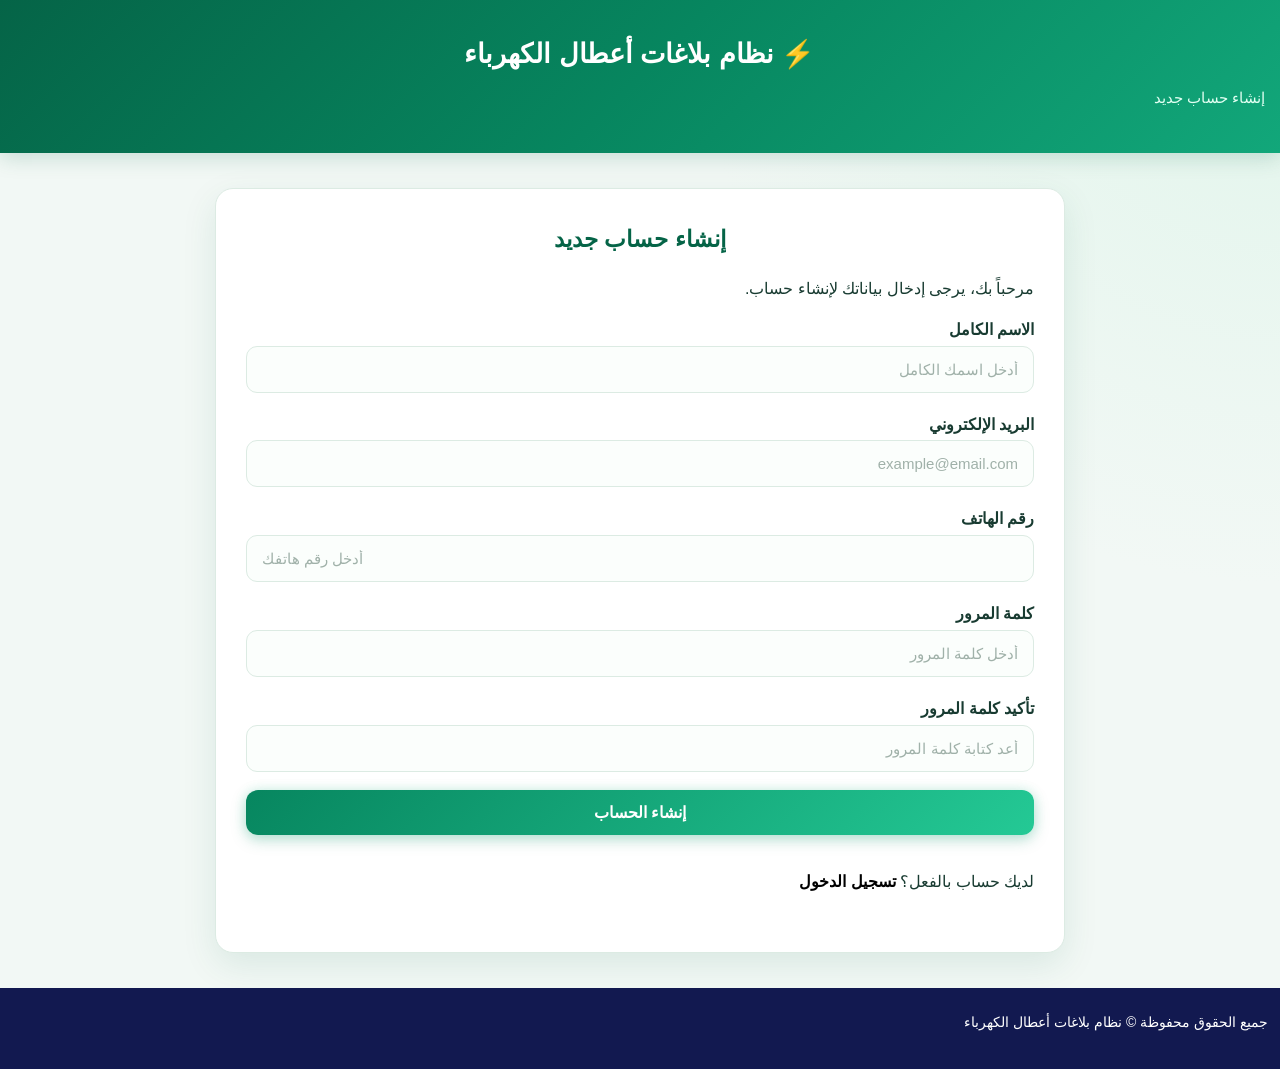
==== regester.html @ 57d66d17 "first comment" ====
<!DOCTYPE html>
<html lang="ar" dir="rtl">

<head>

    <meta charset="UTF-8">

    <meta name="viewport"
          content="width=device-width, initial-scale=1.0">

    <meta name="description"
          content="إنشاء حساب جديد في نظام بلاغات أعطال الكهرباء">

    <title>إنشاء حساب جديد - نظام بلاغات الكهرباء</title>
<link rel="stylesheet" href="style.css">

</head>

<body>

    <!-- رأس الصفحة -->
    <header>

        <h1>⚡ نظام بلاغات أعطال الكهرباء</h1>

        <p>
            إنشاء حساب جديد
        </p>

    </header>


    <!-- المحتوى الرئيسي -->
    <main>

        <section>

            <h2>إنشاء حساب جديد</h2>

            <p>
                مرحباً بك، يرجى إدخال بياناتك لإنشاء حساب.
            </p>


            <!-- نموذج إنشاء الحساب -->
            <form action="#" method="post">

                <!-- الاسم الكامل -->
                <div>

                    <label for="fullname">
                        الاسم الكامل
                    </label>

                    <input
                        type="text"
                        id="fullname"
                        name="fullname"
                        placeholder="أدخل اسمك الكامل"
                        required>

                </div>


                <!-- البريد الإلكتروني -->
                <div>

                    <label for="email">
                        البريد الإلكتروني
                    </label>

                    <input
                        type="email"
                        id="email"
                        name="email"
                        placeholder="example@email.com"
                        required>

                </div>


                <!-- رقم الهاتف -->
                <div>

                    <label for="phone">
                        رقم الهاتف
                    </label>

                    <input
                        type="tel"
                        id="phone"
                        name="phone"
                        placeholder="أدخل رقم هاتفك"
                        required>

                </div>


                <!-- كلمة المرور -->
                <div>

                    <label for="password">
                        كلمة المرور
                    </label>

                    <input
                        type="password"
                        id="password"
                        name="password"
                        placeholder="أدخل كلمة المرور"
                        minlength="8"
                        required>

                </div>


                <!-- تأكيد كلمة المرور -->
                <div>

                    <label for="confirm_password">
                        تأكيد كلمة المرور
                    </label>

                    <input
                        type="password"
                        id="confirm_password"
                        name="confirm_password"
                        placeholder="أعد كتابة كلمة المرور"
                        minlength="8"
                        required>

                </div>


                <!-- زر إنشاء الحساب -->
                <button type="submit">
                    إنشاء الحساب
                </button>

            </form>

        </section>


        <!-- العودة إلى تسجيل الدخول -->
        <section>

            <p>
                لديك حساب بالفعل؟

                <a href="index.html">
                    تسجيل الدخول
                </a>
            </p>

        </section>

    </main>


    <!-- تذييل الصفحة -->
    <footer>

        <p>
            جميع الحقوق محفوظة
            &copy;
            نظام بلاغات أعطال الكهرباء
        </p>

    </footer>

</body>

</html>
---- style.css ----
/* =================================
   1. الألوان والإعدادات العامة
================================= */

:root {
    --primary: #07865f;
    --primary-dark: #056447;
    --primary-light: #e7f7f0;
    --accent: #24c995;
    --white: #ffffff;
    --background: #f2f8f5;
    --text: #183b31;
    --muted: #71847c;
    --border: #dcebe3;
    --danger: #d64545;
    --shadow: 0 12px 35px rgba(5, 100, 71, 0.10);
    --radius: 18px;
}

/* =================================
   2. الإعدادات الأساسية
================================= */

* {
    margin: 0;
    padding: 0;
    box-sizing: border-box;
}

html {
    scroll-behavior: smooth;
}

body {
    direction: rtl;
    text-align: right;
    font-family: Tahoma, Arial, sans-serif;
    background:
        radial-gradient(circle at top right, #e1f5eb, transparent 35%),
        var(--background);
    color: var(--text);
    line-height: 1.8;
    min-height: 100vh;
}

/* =================================
   3. رأس الصفحة
================================= */

header {
    background: linear-gradient(
        135deg,
        var(--primary-dark),
        var(--primary),
        #12a77a
    );
    color: var(--white);
    text-align: center;
    padding: 30px 15px;
    box-shadow: 0 5px 20px rgba(5, 100, 71, 0.18);
    
}

header h1 {
    font-size: 27px;
    font-weight: bold;
    margin-bottom: 5px;
}

header p {
    color: #e1fff2;
    font-size: 15px;
}

/* =================================
   4. المحتوى الرئيسي
================================= */

main {
    width: 72%;
    max-width: 850px;
    margin: 35px auto;
    padding: 30px;
    background: var(--white);
    border: 1px solid var(--border);
    border-radius: var(--radius);
    box-shadow: var(--shadow);
}

section {
    margin-bottom: 25px;
}

h2 {
    color: var(--primary-dark);
    font-size: 23px;
    margin-bottom: 15px;
    text-align: center;
}

h3 {
    color: var(--primary);
    margin-bottom: 10px;
}

p {
    margin-bottom: 12px;
    text-align: center;
    text-align: justify;
}

/* =================================
   5. النماذج وحقول الإدخال
================================= */

form {
    width: 100%;
}

form div {
    margin-bottom: 18px;
}

label {
    display: block;
    font-weight: bold;
    margin-bottom: 1px;
    color: var(--text);
}

input,
select,
textarea {
    width: 100%;
    padding: 14px 15px;
    border: 1px solid var(--border);
    border-radius: 11px;
    background: #fbfefc;
    color: var(--text);
    font-family: inherit;
    font-size: 15px;
    outline: none;
    transition: 0.3s ease;
}

input:focus,
select:focus,
textarea:focus {
    border-color: var(--primary);
    background: var(--white);
    box-shadow: 0 0 0 4px rgba(7, 134, 95, 0.12);
}

textarea {
    min-height: 130px;
    resize: vertical;
}

input::placeholder,
textarea::placeholder {
    color: #a0b1a9;
}

#text {
color: white;
font-style: bold;
font-size: 20px;
}

/* =================================
   6. الأزرار المضيئة
================================= */

button,
.btn {
margin-bottom: 8px;
    width: 100%;
    display: inline-block;
    border: none;
    border-radius: 12px;
    padding: 13px 25px;
    background: linear-gradient(
        135deg,
        var(--primary),
        var(--accent)
    );
    color: var(--white);
    font-family: inherit;
    font-size: 16px;
    font-weight: bold;
    text-align: center;
    text-decoration: none;
    cursor: pointer;
    box-shadow:
        0 5px 15px rgba(7, 134, 95, 0.25),
        0 0 12px rgba(36, 201, 149, 0.15);
    transition: all 0.3s ease;
}

button:hover,
.btn:hover {
    transform: translateY(-3px);
    background: linear-gradient(
        135deg,
        #056447,
        #0cb982
    );
    box-shadow:
        0 8px 25px rgba(7, 134, 95, 0.35),
        0 0 20px rgba(36, 201, 149, 0.35);
}

button:active,
.btn:active {
    transform: scale(0.97);
}

button:focus-visible,
.btn:focus-visible,
a:focus-visible {
    outline: 3px solid #f4bd45;
    outline-offset: 4px;
}

/* =================================
   7. الروابط
================================= */

a {
    color: black;
    font-weight: bold;
    text-decoration: none;
    transition: 0.3s;
}

a:hover {
    color: var(--primary-dark);
    text-decoration: underline;
}

/* =================================
   8. بطاقات الصفحة الرئيسية
================================= */

.card,
article {
    background: #ffffff;
    border: 1px solid var(--border);
    border-radius: 15px;
    padding: 22px;
    margin-bottom: 18px;
    box-shadow: 0 5px 18px rgba(18, 59, 49, 0.06);
    transition: 0.3s ease;
}

.card:hover,
article:hover {
    transform: translateY(-5px);
    border-color: var(--accent);
    box-shadow: 0 10px 25px rgba(7, 134, 95, 0.13);
}

/* =================================
   9. أزرار الخدمات
================================= */

.service-btn {
    display: block;
    margin: 12px 0;
    padding: 15px;
    border-radius: 12px;
    background: var(--primary-light);
    color: var(--primary-dark);
    border: 1px solid #ccebdc;
    text-align: center;
    transition: 0.3s;
}

.service-btn:hover {
    background: var(--primary);
    color: white;
    box-shadow: 0 0 18px rgba(36, 201, 149, 0.35);
    text-decoration: none;
}

/* =================================
   10. زر تسجيل الخروج
================================= */

.logout {
    display: block;
    width: fit-content;
    margin: 35px auto 10px;
    padding: 12px 30px;
    background: linear-gradient(135deg, #d94343, #f06b62);
    color: white;
    border-radius: 12px;
    box-shadow: 0 5px 15px rgba(217, 67, 67, 0.20);
}

.logout:hover {
    color: white;
    background: #bd3030;
    box-shadow: 0 0 18px rgba(217, 67, 67, 0.35);
    text-decoration: none;
}

/* =================================
   11. الرسائل والتنبيهات
================================= */

.notice {
    padding: 15px;
    border-radius: 12px;
    background: var(--primary-light);
    color: var(--primary-dark);
    border-right: 4px solid var(--primary);
    margin: 15px 0;
}

.error {
    background: #fff0f0;
    color: #b52d2d;
    border-right: 4px solid var(--danger);
    padding: 12px;
    border-radius: 10px;
}

/* =================================
   12. تذييل الصفحات
================================= */

footer {
    text-align: center;
    padding: 22px 12px;
    margin-top: 35px;
    background: #e5f3ec;
    color: var(--muted);
    font-size: 14px;
}

/* =================================
   13. تحسين الهاتف والشاشات الصغيرة
================================= */

@media (max-width: 600px) {

    header {
        padding: 23px 12px;
    }

    header h1 {
        font-size: 21px;
    }

    header p {
        font-size: 13px;
    }

    main {
        width: 94%;
        margin: 20px auto;
        padding: 20px 15px;
    }

    h2 {
        font-size: 20px;
    }

    button,
    .btn {
        width: 100%;
        padding: 14px;
    }

    .card,
    article {
        padding: 17px;
    }
}

.hero-header{
position: relative;
width: 100%;
height: 300%;
background-image: linear-gradient(rgba(0, 45, 40, 0.65), rgba(0, 45, 40, 0.65)),
url("imgs/background.jpg");
background-size: cover;
background-position: center;
background-repeat: no-repeat;
display: flex;
justify-content: center;
align-items: center;
text-align: center;
color: white;
}

.header-overlay{
position: relative;
z-index: 1;
padding: 25px;
}

.header-overlay h1 {
font-size: 32px;
color: white;
margin-bottom: 15px;
text-shadow: 2px 3px 8px #000;
}

.header-overlay p {
font-size: 19px;
color: #e0fff5;
text-shadow: 1px 2px 5px #000;
}

@media (max-weidth: 600px) {
.hero-header {
min-height: 230px;
}
.header-overlay h1 {
font-size: 32px;
}
.header-overlay p{
font-size: 15px;
}
}

.icons {
display: inline-flex;
align-items: center;
}

.icon {
width: 30px;
margin-left: 6px;
}

footer {
color: white;
background-color: #121950;
}
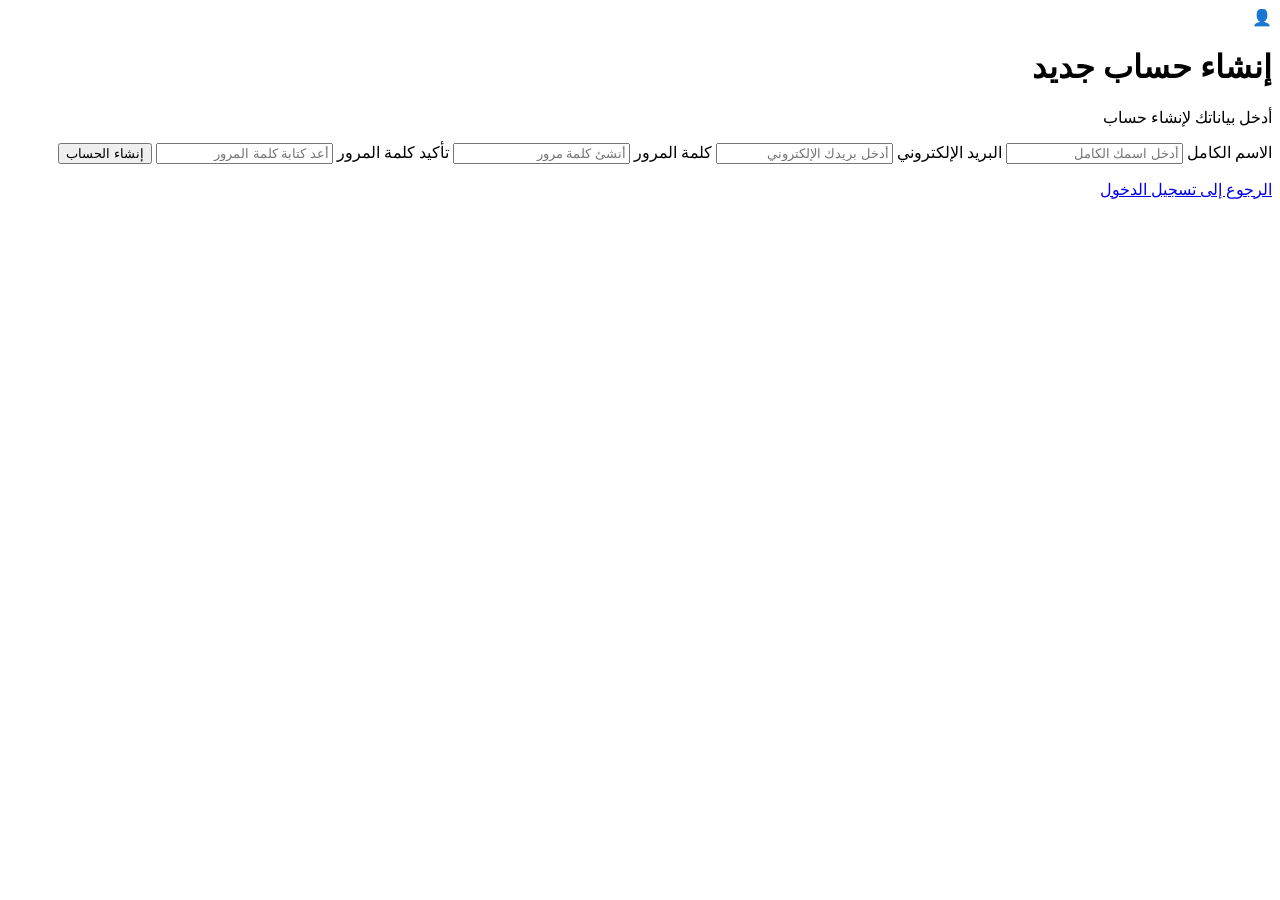
==== commit 7efed269: "Refactor registration form in regester.html Updated the registration form layout and structure." ====
--- a/regester.html
+++ b/regester.html
@@ -1,174 +1,52 @@
+
 <!DOCTYPE html>
 <html lang="ar" dir="rtl">
-
 <head>
-
     <meta charset="UTF-8">
-
-    <meta name="viewport"
-          content="width=device-width, initial-scale=1.0">
-
-    <meta name="description"
-          content="إنشاء حساب جديد في نظام بلاغات أعطال الكهرباء">
-
-    <title>إنشاء حساب جديد - نظام بلاغات الكهرباء</title>
-<link rel="stylesheet" href="style.css">
-
+    <meta name="viewport" content="width=device-width, initial-scale=1.0">
+    <title>إنشاء حساب جديد</title>
+    <link rel="stylesheet" href="css/style.css">
 </head>
-
 <body>
 
-    <!-- رأس الصفحة -->
-    <header>
+    <main class="login-container">
 
-        <h1>⚡ نظام بلاغات أعطال الكهرباء</h1>
+        <div class="login-icon">👤</div>
 
-        <p>
-            إنشاء حساب جديد
-        </p>
+        <h1>إنشاء حساب جديد</h1>
+        <p>أدخل بياناتك لإنشاء حساب</p>
 
-    </header>
+        <form id="registerForm">
 
+            <label for="name">الاسم الكامل</label>
+            <input type="text" id="name"
+                   placeholder="أدخل اسمك الكامل" required>
 
-    <!-- المحتوى الرئيسي -->
-    <main>
+            <label for="email">البريد الإلكتروني</label>
+            <input type="email" id="email"
+                   placeholder="أدخل بريدك الإلكتروني" required>
 
-        <section>
+            <label for="password">كلمة المرور</label>
+            <input type="password" id="password"
+                   placeholder="أنشئ كلمة مرور" required>
 
-            <h2>إنشاء حساب جديد</h2>
+            <label for="confirmPassword">تأكيد كلمة المرور</label>
+            <input type="password" id="confirmPassword"
+                   placeholder="أعد كتابة كلمة المرور" required>
 
-            <p>
-                مرحباً بك، يرجى إدخال بياناتك لإنشاء حساب.
-            </p>
+            <button type="submit">إنشاء الحساب</button>
 
+        </form>
 
-            <!-- نموذج إنشاء الحساب -->
-            <form action="#" method="post">
+        <p id="message"></p>
 
-                <!-- الاسم الكامل -->
-                <div>
-
-                    <label for="fullname">
-                        الاسم الكامل
-                    </label>
-
-                    <input
-                        type="text"
-                        id="fullname"
-                        name="fullname"
-                        placeholder="أدخل اسمك الكامل"
-                        required>
-
-                </div>
-
-
-                <!-- البريد الإلكتروني -->
-                <div>
-
-                    <label for="email">
-                        البريد الإلكتروني
-                    </label>
-
-                    <input
-                        type="email"
-                        id="email"
-                        name="email"
-                        placeholder="example@email.com"
-                        required>
-
-                </div>
-
-
-                <!-- رقم الهاتف -->
-                <div>
-
-                    <label for="phone">
-                        رقم الهاتف
-                    </label>
-
-                    <input
-                        type="tel"
-                        id="phone"
-                        name="phone"
-                        placeholder="أدخل رقم هاتفك"
-                        required>
-
-                </div>
-
-
-                <!-- كلمة المرور -->
-                <div>
-
-                    <label for="password">
-                        كلمة المرور
-                    </label>
-
-                    <input
-                        type="password"
-                        id="password"
-                        name="password"
-                        placeholder="أدخل كلمة المرور"
-                        minlength="8"
-                        required>
-
-                </div>
-
-
-                <!-- تأكيد كلمة المرور -->
-                <div>
-
-                    <label for="confirm_password">
-                        تأكيد كلمة المرور
-                    </label>
-
-                    <input
-                        type="password"
-                        id="confirm_password"
-                        name="confirm_password"
-                        placeholder="أعد كتابة كلمة المرور"
-                        minlength="8"
-                        required>
-
-                </div>
-
-
-                <!-- زر إنشاء الحساب -->
-                <button type="submit">
-                    إنشاء الحساب
-                </button>
-
-            </form>
-
-        </section>
-
-
-        <!-- العودة إلى تسجيل الدخول -->
-        <section>
-
-            <p>
-                لديك حساب بالفعل؟
-
-                <a href="index.html">
-                    تسجيل الدخول
-                </a>
-            </p>
-
-        </section>
+        <a href="index.html" class="contact-link">
+            الرجوع إلى تسجيل الدخول
+        </a>
 
     </main>
 
-
-    <!-- تذييل الصفحة -->
-    <footer>
-
-        <p>
-            جميع الحقوق محفوظة
-            &copy;
-            نظام بلاغات أعطال الكهرباء
-        </p>
-
-    </footer>
+    <script src="js/script.js"></script>
 
 </body>
-
-</html>+</html>
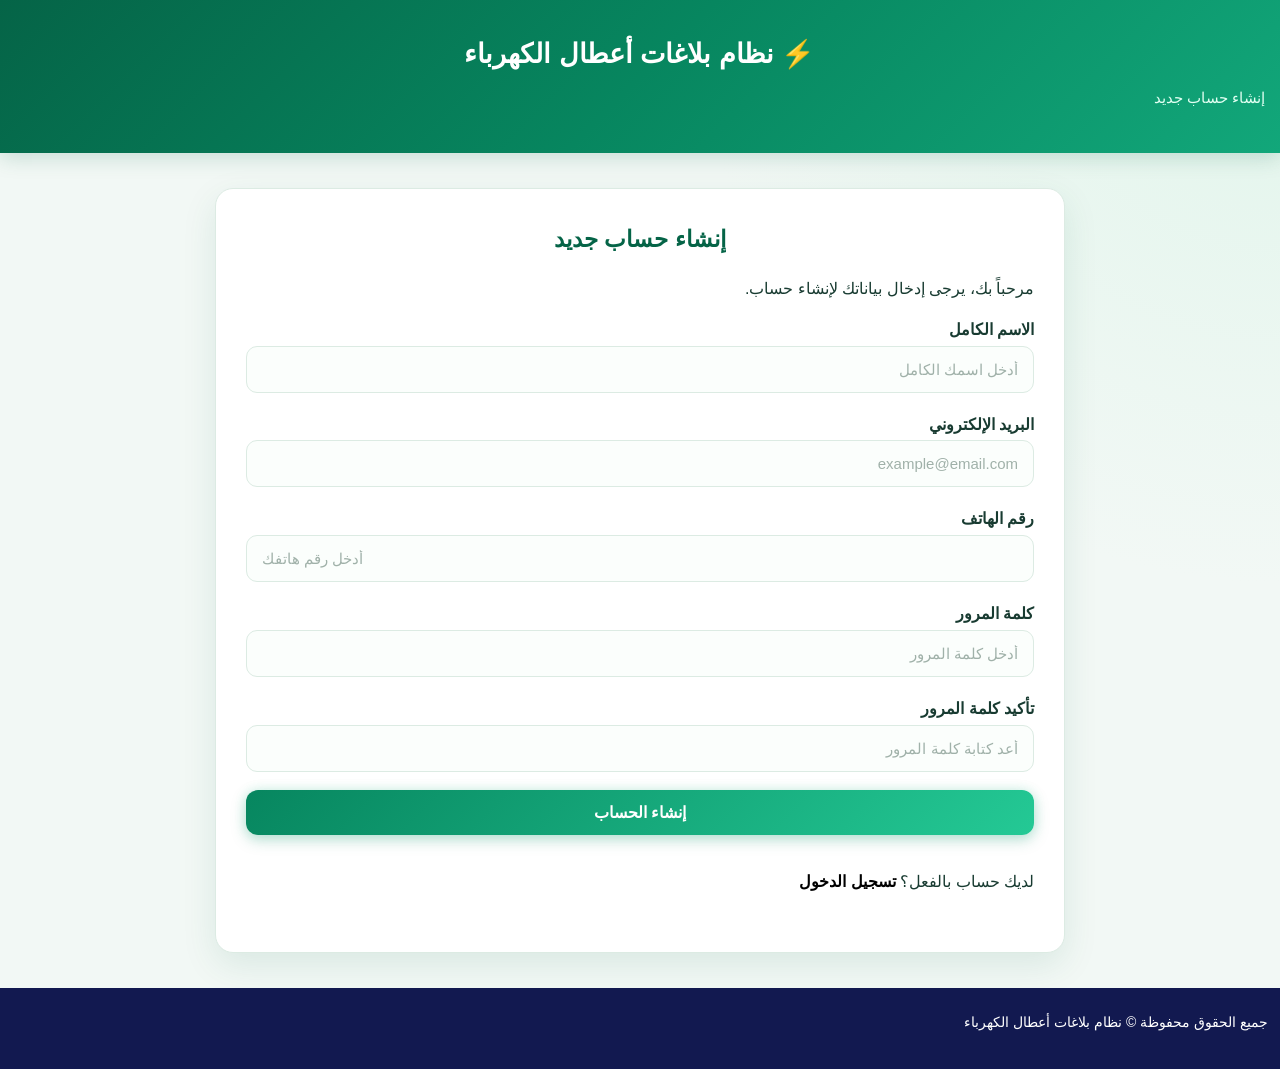
==== commit 99540462: "Revise registration form structure and content Updated the registration form with additional fields " ====
--- a/regester.html
+++ b/regester.html
@@ -1,52 +1,174 @@
-
 <!DOCTYPE html>
 <html lang="ar" dir="rtl">
+
 <head>
+
     <meta charset="UTF-8">
-    <meta name="viewport" content="width=device-width, initial-scale=1.0">
-    <title>إنشاء حساب جديد</title>
-    <link rel="stylesheet" href="css/style.css">
+
+    <meta name="viewport"
+          content="width=device-width, initial-scale=1.0">
+
+    <meta name="description"
+          content="إنشاء حساب جديد في نظام بلاغات أعطال الكهرباء">
+
+    <title>إنشاء حساب جديد - نظام بلاغات الكهرباء</title>
+<link rel="stylesheet" href="style.css">
+
 </head>
+
 <body>
 
-    <main class="login-container">
+    <!-- رأس الصفحة -->
+    <header>
 
-        <div class="login-icon">👤</div>
+        <h1>⚡ نظام بلاغات أعطال الكهرباء</h1>
 
-        <h1>إنشاء حساب جديد</h1>
-        <p>أدخل بياناتك لإنشاء حساب</p>
+        <p>
+            إنشاء حساب جديد
+        </p>
 
-        <form id="registerForm">
+    </header>
 
-            <label for="name">الاسم الكامل</label>
-            <input type="text" id="name"
-                   placeholder="أدخل اسمك الكامل" required>
 
-            <label for="email">البريد الإلكتروني</label>
-            <input type="email" id="email"
-                   placeholder="أدخل بريدك الإلكتروني" required>
+    <!-- المحتوى الرئيسي -->
+    <main>
 
-            <label for="password">كلمة المرور</label>
-            <input type="password" id="password"
-                   placeholder="أنشئ كلمة مرور" required>
+        <section>
 
-            <label for="confirmPassword">تأكيد كلمة المرور</label>
-            <input type="password" id="confirmPassword"
-                   placeholder="أعد كتابة كلمة المرور" required>
+            <h2>إنشاء حساب جديد</h2>
 
-            <button type="submit">إنشاء الحساب</button>
+            <p>
+                مرحباً بك، يرجى إدخال بياناتك لإنشاء حساب.
+            </p>
 
-        </form>
 
-        <p id="message"></p>
+            <!-- نموذج إنشاء الحساب -->
+            <form action="#" method="post">
 
-        <a href="index.html" class="contact-link">
-            الرجوع إلى تسجيل الدخول
-        </a>
+                <!-- الاسم الكامل -->
+                <div>
+
+                    <label for="fullname">
+                        الاسم الكامل
+                    </label>
+
+                    <input
+                        type="text"
+                        id="fullname"
+                        name="fullname"
+                        placeholder="أدخل اسمك الكامل"
+                        required>
+
+                </div>
+
+
+                <!-- البريد الإلكتروني -->
+                <div>
+
+                    <label for="email">
+                        البريد الإلكتروني
+                    </label>
+
+                    <input
+                        type="email"
+                        id="email"
+                        name="email"
+                        placeholder="example@email.com"
+                        required>
+
+                </div>
+
+
+                <!-- رقم الهاتف -->
+                <div>
+
+                    <label for="phone">
+                        رقم الهاتف
+                    </label>
+
+                    <input
+                        type="tel"
+                        id="phone"
+                        name="phone"
+                        placeholder="أدخل رقم هاتفك"
+                        required>
+
+                </div>
+
+
+                <!-- كلمة المرور -->
+                <div>
+
+                    <label for="password">
+                        كلمة المرور
+                    </label>
+
+                    <input
+                        type="password"
+                        id="password"
+                        name="password"
+                        placeholder="أدخل كلمة المرور"
+                        minlength="8"
+                        required>
+
+                </div>
+
+
+                <!-- تأكيد كلمة المرور -->
+                <div>
+
+                    <label for="confirm_password">
+                        تأكيد كلمة المرور
+                    </label>
+
+                    <input
+                        type="password"
+                        id="confirm_password"
+                        name="confirm_password"
+                        placeholder="أعد كتابة كلمة المرور"
+                        minlength="8"
+                        required>
+
+                </div>
+
+
+                <!-- زر إنشاء الحساب -->
+                <button type="submit">
+                    إنشاء الحساب
+                </button>
+
+            </form>
+
+        </section>
+
+
+        <!-- العودة إلى تسجيل الدخول -->
+        <section>
+
+            <p>
+                لديك حساب بالفعل؟
+
+                <a href="index.html">
+                    تسجيل الدخول
+                </a>
+            </p>
+
+        </section>
 
     </main>
 
-    <script src="js/script.js"></script>
+
+    <!-- تذييل الصفحة -->
+    <footer>
+
+        <p>
+            جميع الحقوق محفوظة
+            &copy;
+            نظام بلاغات أعطال الكهرباء
+        </p>
+
+    </footer>
 
 </body>
+
 </html>
--- a/style.css
+++ b/style.css
@@ -0,0 +1,443 @@
+
+/* =================================
+   1. الألوان والإعدادات العامة
+================================= */
+
+:root {
+    --primary: #07865f;
+    --primary-dark: #056447;
+    --primary-light: #e7f7f0;
+    --accent: #24c995;
+    --white: #ffffff;
+    --background: #f2f8f5;
+    --text: #183b31;
+    --muted: #71847c;
+    --border: #dcebe3;
+    --danger: #d64545;
+    --shadow: 0 12px 35px rgba(5, 100, 71, 0.10);
+    --radius: 18px;
+}
+
+/* =================================
+   2. الإعدادات الأساسية
+================================= */
+
+* {
+    margin: 0;
+    padding: 0;
+    box-sizing: border-box;
+}
+
+html {
+    scroll-behavior: smooth;
+}
+
+body {
+    direction: rtl;
+    text-align: right;
+    font-family: Tahoma, Arial, sans-serif;
+    background:
+        radial-gradient(circle at top right, #e1f5eb, transparent 35%),
+        var(--background);
+    color: var(--text);
+    line-height: 1.8;
+    min-height: 100vh;
+}
+
+/* =================================
+   3. رأس الصفحة
+================================= */
+
+header {
+    background: linear-gradient(
+        135deg,
+        var(--primary-dark),
+        var(--primary),
+        #12a77a
+    );
+    color: var(--white);
+    text-align: center;
+    padding: 30px 15px;
+    box-shadow: 0 5px 20px rgba(5, 100, 71, 0.18);
+    
+}
+
+header h1 {
+    font-size: 27px;
+    font-weight: bold;
+    margin-bottom: 5px;
+}
+
+header p {
+    color: #e1fff2;
+    font-size: 15px;
+}
+
+/* =================================
+   4. المحتوى الرئيسي
+================================= */
+
+main {
+    width: 72%;
+    max-width: 850px;
+    margin: 35px auto;
+    padding: 30px;
+    background: var(--white);
+    border: 1px solid var(--border);
+    border-radius: var(--radius);
+    box-shadow: var(--shadow);
+}
+
+section {
+    margin-bottom: 25px;
+}
+
+h2 {
+    color: var(--primary-dark);
+    font-size: 23px;
+    margin-bottom: 15px;
+    text-align: center;
+}
+
+h3 {
+    color: var(--primary);
+    margin-bottom: 10px;
+}
+
+p {
+    margin-bottom: 12px;
+    text-align: center;
+    text-align: justify;
+}
+
+/* =================================
+   5. النماذج وحقول الإدخال
+================================= */
+
+form {
+    width: 100%;
+}
+
+form div {
+    margin-bottom: 18px;
+}
+
+label {
+    display: block;
+    font-weight: bold;
+    margin-bottom: 1px;
+    color: var(--text);
+}
+
+input,
+select,
+textarea {
+    width: 100%;
+    padding: 14px 15px;
+    border: 1px solid var(--border);
+    border-radius: 11px;
+    background: #fbfefc;
+    color: var(--text);
+    font-family: inherit;
+    font-size: 15px;
+    outline: none;
+    transition: 0.3s ease;
+}
+
+input:focus,
+select:focus,
+textarea:focus {
+    border-color: var(--primary);
+    background: var(--white);
+    box-shadow: 0 0 0 4px rgba(7, 134, 95, 0.12);
+}
+
+textarea {
+    min-height: 130px;
+    resize: vertical;
+}
+
+input::placeholder,
+textarea::placeholder {
+    color: #a0b1a9;
+}
+
+#text {
+color: white;
+font-style: bold;
+font-size: 20px;
+}
+
+/* =================================
+   6. الأزرار المضيئة
+================================= */
+
+button,
+.btn {
+margin-bottom: 8px;
+    width: 100%;
+    display: inline-block;
+    border: none;
+    border-radius: 12px;
+    padding: 13px 25px;
+    background: linear-gradient(
+        135deg,
+        var(--primary),
+        var(--accent)
+    );
+    color: var(--white);
+    font-family: inherit;
+    font-size: 16px;
+    font-weight: bold;
+    text-align: center;
+    text-decoration: none;
+    cursor: pointer;
+    box-shadow:
+        0 5px 15px rgba(7, 134, 95, 0.25),
+        0 0 12px rgba(36, 201, 149, 0.15);
+    transition: all 0.3s ease;
+}
+
+button:hover,
+.btn:hover {
+    transform: translateY(-3px);
+    background: linear-gradient(
+        135deg,
+        #056447,
+        #0cb982
+    );
+    box-shadow:
+        0 8px 25px rgba(7, 134, 95, 0.35),
+        0 0 20px rgba(36, 201, 149, 0.35);
+}
+
+button:active,
+.btn:active {
+    transform: scale(0.97);
+}
+
+button:focus-visible,
+.btn:focus-visible,
+a:focus-visible {
+    outline: 3px solid #f4bd45;
+    outline-offset: 4px;
+}
+
+/* =================================
+   7. الروابط
+================================= */
+
+a {
+    color: black;
+    font-weight: bold;
+    text-decoration: none;
+    transition: 0.3s;
+}
+
+a:hover {
+    color: var(--primary-dark);
+    text-decoration: underline;
+}
+
+/* =================================
+   8. بطاقات الصفحة الرئيسية
+================================= */
+
+.card,
+article {
+    background: #ffffff;
+    border: 1px solid var(--border);
+    border-radius: 15px;
+    padding: 22px;
+    margin-bottom: 18px;
+    box-shadow: 0 5px 18px rgba(18, 59, 49, 0.06);
+    transition: 0.3s ease;
+}
+
+.card:hover,
+article:hover {
+    transform: translateY(-5px);
+    border-color: var(--accent);
+    box-shadow: 0 10px 25px rgba(7, 134, 95, 0.13);
+}
+
+/* =================================
+   9. أزرار الخدمات
+================================= */
+
+.service-btn {
+    display: block;
+    margin: 12px 0;
+    padding: 15px;
+    border-radius: 12px;
+    background: var(--primary-light);
+    color: var(--primary-dark);
+    border: 1px solid #ccebdc;
+    text-align: center;
+    transition: 0.3s;
+}
+
+.service-btn:hover {
+    background: var(--primary);
+    color: white;
+    box-shadow: 0 0 18px rgba(36, 201, 149, 0.35);
+    text-decoration: none;
+}
+
+/* =================================
+   10. زر تسجيل الخروج
+================================= */
+
+.logout {
+    display: block;
+    width: fit-content;
+    margin: 35px auto 10px;
+    padding: 12px 30px;
+    background: linear-gradient(135deg, #d94343, #f06b62);
+    color: white;
+    border-radius: 12px;
+    box-shadow: 0 5px 15px rgba(217, 67, 67, 0.20);
+}
+
+.logout:hover {
+    color: white;
+    background: #bd3030;
+    box-shadow: 0 0 18px rgba(217, 67, 67, 0.35);
+    text-decoration: none;
+}
+
+/* =================================
+   11. الرسائل والتنبيهات
+================================= */
+
+.notice {
+    padding: 15px;
+    border-radius: 12px;
+    background: var(--primary-light);
+    color: var(--primary-dark);
+    border-right: 4px solid var(--primary);
+    margin: 15px 0;
+}
+
+.error {
+    background: #fff0f0;
+    color: #b52d2d;
+    border-right: 4px solid var(--danger);
+    padding: 12px;
+    border-radius: 10px;
+}
+
+/* =================================
+   12. تذييل الصفحات
+================================= */
+
+footer {
+    text-align: center;
+    padding: 22px 12px;
+    margin-top: 35px;
+    background: #e5f3ec;
+    color: var(--muted);
+    font-size: 14px;
+}
+
+/* =================================
+   13. تحسين الهاتف والشاشات الصغيرة
+================================= */
+
+@media (max-width: 600px) {
+
+    header {
+        padding: 23px 12px;
+    }
+
+    header h1 {
+        font-size: 21px;
+    }
+
+    header p {
+        font-size: 13px;
+    }
+
+    main {
+        width: 94%;
+        margin: 20px auto;
+        padding: 20px 15px;
+    }
+
+    h2 {
+        font-size: 20px;
+    }
+
+    button,
+    .btn {
+        width: 100%;
+        padding: 14px;
+    }
+
+    .card,
+    article {
+        padding: 17px;
+    }
+}
+
+.hero-header{
+position: relative;
+width: 100%;
+height: 300%;
+background-image: linear-gradient(rgba(0, 45, 40, 0.65), rgba(0, 45, 40, 0.65)),
+url("imgs/background.jpg");
+background-size: cover;
+background-position: center;
+background-repeat: no-repeat;
+display: flex;
+justify-content: center;
+align-items: center;
+text-align: center;
+color: white;
+}
+
+.header-overlay{
+position: relative;
+z-index: 1;
+padding: 25px;
+}
+
+.header-overlay h1 {
+font-size: 32px;
+color: white;
+margin-bottom: 15px;
+text-shadow: 2px 3px 8px #000;
+}
+
+.header-overlay p {
+font-size: 19px;
+color: #e0fff5;
+text-shadow: 1px 2px 5px #000;
+}
+
+@media (max-weidth: 600px) {
+.hero-header {
+min-height: 230px;
+}
+.header-overlay h1 {
+font-size: 32px;
+}
+.header-overlay p{
+font-size: 15px;
+}
+}
+
+.icons {
+display: inline-flex;
+align-items: center;
+}
+
+.icon {
+width: 30px;
+margin-left: 6px;
+}
+
+footer {
+color: white;
+background-color: #121950;
+}
